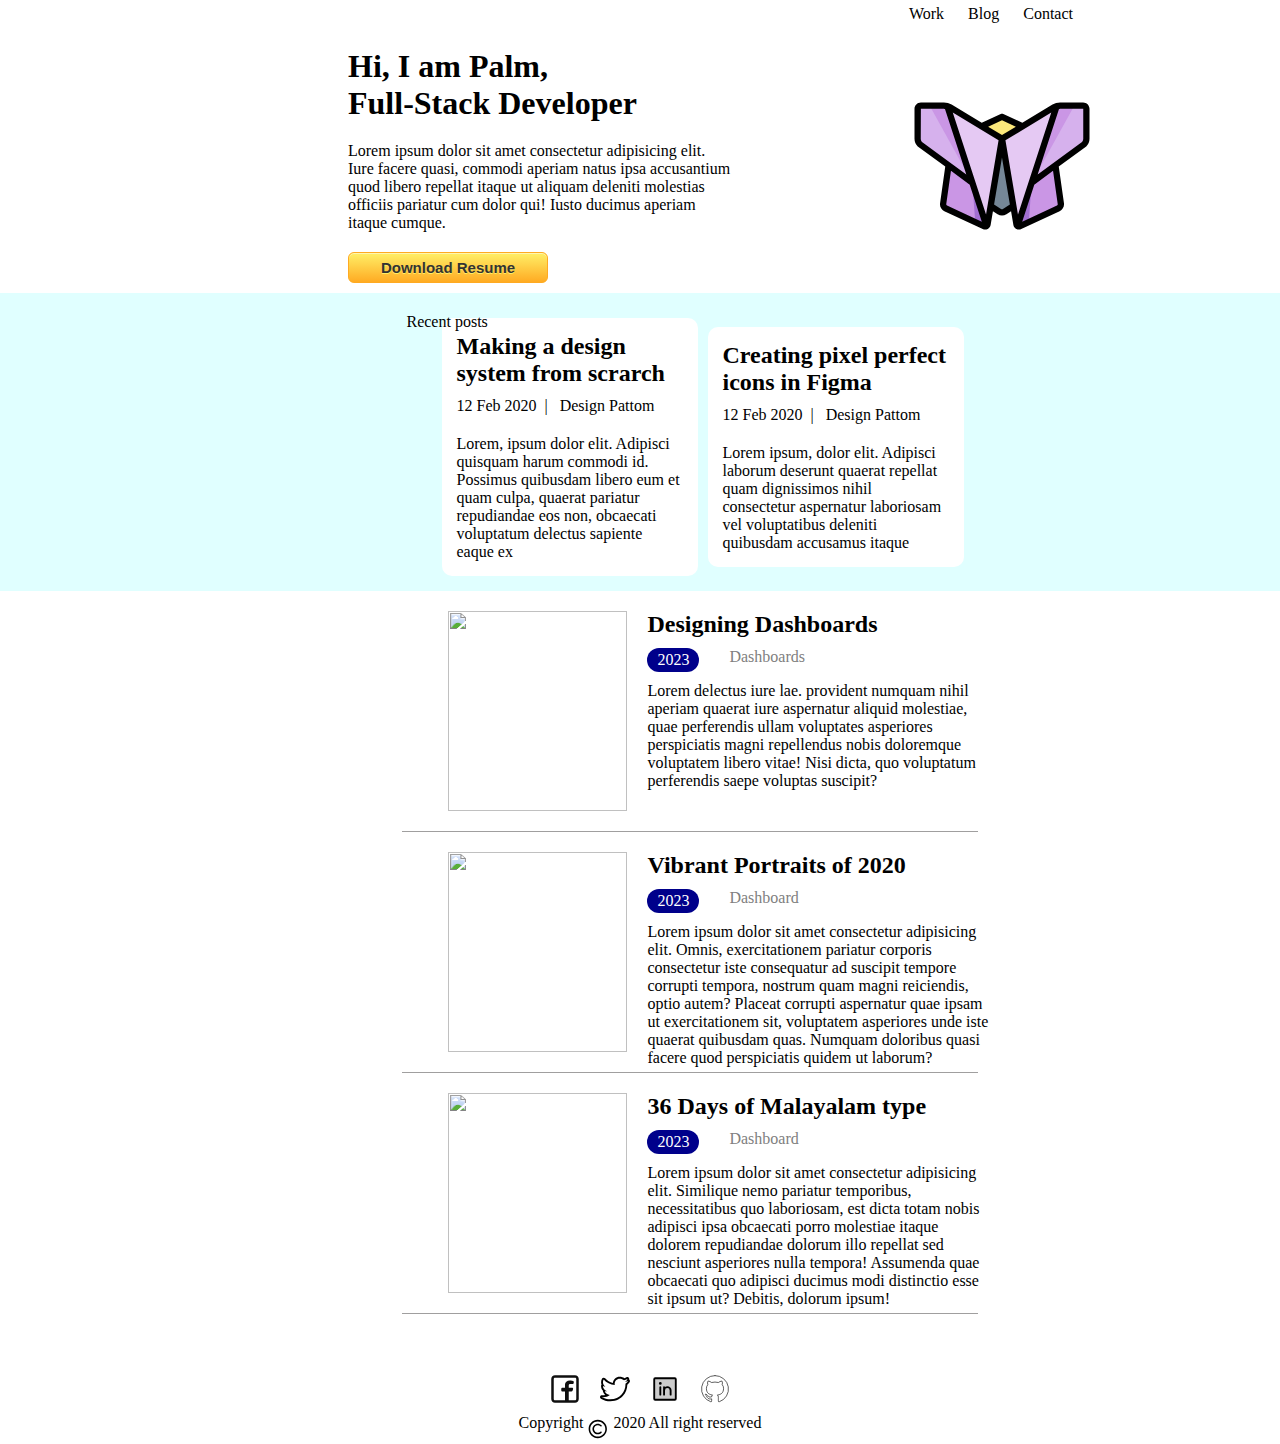
==== index.html @ 0e32b578 "change a href" ====
<!DOCTYPE html>
<html lang="en">

<head>
    <meta charset="UTF-8">
    <meta name="viewport" content="width=device-width, initial-scale=1.0">
    <title>Homework3</title>
    <link rel="stylesheet" href="./css.css">
    <style>
        * {
            margin: 0;
            padding: 0;
            box-sizing: border-box;
        }

        main {
            min-height: 100vh;
            display: flex;
            flex-direction: column;
            justify-content: center;
            align-items: center;
            margin: 0 auto;
        }

        .box1 {
            /* border: 2px solid red; */
            display: flex;
            flex-direction: column;
            justify-content: flex-end;
            margin-bottom: 10px;
            width: 70vw;
            padding: 5px;
        }

        .nav {
            align-self: end;
        }

        nav a {
            padding: 10px;
            text-decoration: none;
            color: black;
        }

        .box2 {
            /* border: 2px dashed red; */
            display: flex;
            flex-direction: row;
            width: 70vw;
            justify-content: center;
            /* background-color: antiquewhite; */
            align-items: center;
        }

        .left1 {
            /* width: 1000px; */
            /* height: 250px; */
            /* margin: 0 auto; */
            display: flex;
            flex-direction: column;
            justify-content: space-evenly;
            /* border: 2px darkgreen dashed; */
            /* background-color: aliceblue; */
            width: 30vw;
            /* margin-left: 66px; */
            /* padding: 10px; */
            /* margin-right: 100px; */
            /* position: relative;
            left: -140px; */
            /* right: 20px; */
            margin: 0 70px;

        }

        .left1>* {
            margin: 10px 0;
        }

        .left1>button {
            width: 200px;
        }

        .img-top-right {
            /* border: 2 solid darkblue; */
            width: 200px;
            height: 200px;
            /* background-color: blue; */
            /* align-self: center; */
            /* margin: 0 auto; */
            border-radius: 50%;
            /* border: 2px dashed red; */
            position: relative;
            right: -100px;

        }

        img {
            width: 100%;
            /* margin: 0 auto; */
        }

        .box3 {
            width: 100vw;
            /* border: 2px dashed darkblue; */
            display: flex;
            background-color: lightcyan;
            position: relative;
            min-height: 230px;
            border-collapse: collapse;
            flex-direction: row;
            justify-content: center;
            align-items: center;

        }

        .head3 {
            background-color: white;
            width: 20vw;
            /* height: 200px; */
            /* max-height: 200px; */
            display: flex;
            flex-direction: column;
            /* justify-content: space-evenly; */
            /* border-collapse: collapse; */
            /* border: 2px solid black; */
            border-radius: 10px;
            padding: 10px;
            margin: 25px 10px 15px 0;
            /* position: relative; */
            /* left: 80px; */


        }

        .head3>* {
            margin: 5px;
        }

        .releft {
            position:relative;
            left: 100px;
            bottom: 120px;
        }

        .reright {
            position: relative;
            left: 1150px;
            bottom: 120px;
            text-decoration: none;
        }

        .reright a {
            text-decoration: none;
        }


        .box4 {
            display: flex;
            justify-content: center;
            align-items: center;
            flex-direction: column;
            /* border: 2px dashed blue; */
            width: 70vw;
        }

        .box41 {
            display: flex;
            flex-direction: row;
            /* border: solid 2px red; */
            width: 55vw;
            margin: 20px;
            height: 200px;
            /* border-bottom: 2px solid lightslategray; */

        }

        .b41img {
            width: 400px;
            height: 200px;
            overflow: hidden;
            /* border: 2px dashed red; */
            margin-left: 160px;
        }

        .b41img>img {
            width: 100%;
            height: 100%;
            object-fit: cover;
            object-position: 100%;

        }

        .b4para {
            /* border: 2px blue dashed; */
            margin-left: 20px;
            width: 60vw;

        }

        .b4y {
            display: flex;
            width: 300px;
            padding: 10px 10px 10px 0;
            /* border: 2px dashed red; */
            /* justify-content: space-around; */
        }

        .b4y>p {
            margin-right: 30px;
            /* border: 2px dashed blue; */
        }

        .h4parap1 {
            background-color: darkblue;
            color: white;
            border-radius: 15px;
            padding: 3px 10px;
        }

        .h4parap2 {
            color: gray;
        }

        .hr {
            border-bottom: 1px solid rgb(160, 159, 159);
            width: 45vw;
            margin-left: 100px;
        }

        .box5 {
            /* border: 2px solid red; */
            width: 70vw;
            display: flex;
            justify-content: center;
            margin-top: 50px;
            /* justify-content: space-around */
        }

        .box5>img {
            width: 30px;
            height: 30px;
            margin: 10px;
        }

        .copy {
            display: flex;
            border-collapse: collapse;
            margin: 0;
        }

        .copy>img {
            width: 30px;
            height: 30px;


        }
    </style>
</head>

<body>
    <main>
        <div class="box1">
            <nav class="nav">
                <a href="works.html">Work</a>
                <a href="blog.html">Blog</a>
                <a href="index.html">Contact</a>
            </nav>
        </div>
        <div class="box2">
            <div class="left1">
                <h1>
                    Hi, I am Palm,<br>
                    Full-Stack Developer
                </h1>
                <p>
                    Lorem ipsum dolor sit amet consectetur adipisicing elit. Iure facere quasi, commodi aperiam natus
                    ipsa accusantium quod libero repellat itaque ut aliquam deleniti molestias officiis pariatur cum
                    dolor qui! Iusto ducimus aperiam itaque cumque.
                </p>
                <button class="myButton">
                    Download Resume
                </button>
            </div>
            <div class="img-top-right">
                <img src="./picsh3/butterfly-origami-paper-svgrepo-com.svg" alt="">
            </div>
        </div>
        <div class="box3">
            <div class="releft">
                <p>Recent posts</p>
            </div>
            <div class="reright">
                <a href="#">View all</a>
            </div>
            <!-- <div class="frame"> -->
            <div class="head3">
                <h2 class="head3-h2">Making a design system from scrarch</h2>

                </h2>
                <p class="head3p-1">12 Feb 2020 &nbsp;| &nbsp; Design Pattom</p>

                </p>
                <p class="head3p-2">Lorem, ipsum dolor elit. Adipisci quisquam harum commodi id. Possimus quibusdam
                    libero eum et quam culpa, quaerat pariatur repudiandae eos non, obcaecati voluptatum delectus
                    sapiente eaque ex
                </p>
            </div>
            <div class="head3">
                <h2 class="head3-h2">Creating pixel perfect icons in Figma</h2>

                </h2>
                <p class="head3p-1">12 Feb 2020 &nbsp;| &nbsp; Design Pattom</p>

                </p>
                <p class="head3p-2">Lorem ipsum, dolor elit. Adipisci laborum deserunt quaerat repellat quam dignissimos
                    nihil consectetur aspernatur laboriosam vel voluptatibus deleniti quibusdam accusamus itaque</p>
            </div>
            <!-- </div> -->
        </div>
        <!-- </div> -->
        <!-- <div class="boxlow"> -->
        <div class="box4">
            <div class="releft4">

            </div>
            <div class="box41">
                <div class="b41img">
                    <img src="./picsh3/pexels-artem-saranin-1496372.jpg" alt="">
                </div>
                <div class="b4para">
                    <h2 class="h4parah2">Designing Dashboards</h2>
                    <div class="b4y">
                        <p class="h4parap1">2023</p>
                        <p class="h4parap2"> Dashboards</p>
                    </div>
                    <p class="h4parap3">Lorem delectus iure lae. provident numquam nihil aperiam quaerat iure aspernatur
                        aliquid molestiae, quae perferendis ullam voluptates asperiores perspiciatis magni repellendus
                        nobis doloremque voluptatem libero vitae! Nisi dicta, quo voluptatum perferendis saepe voluptas
                        suscipit?</p>
                </div>
            </div>
            <div class="hr"></div>
            <div class="box41">
                <div class="b41img">
                    <img src="./picsh3/pexels-pixabay-235986.jpg" alt="">
                </div>
                <div class="b4para">
                    <h2 class="h4parah2">Vibrant Portraits of 2020</h2>
                    <div class="b4y">
                        <p class="h4parap1">2023</p>
                        <p class="h4parap2">Dashboard</p>
                    </div>
                    <p class="h4parap3">Lorem ipsum dolor sit amet consectetur adipisicing elit. Omnis, exercitationem
                        pariatur corporis consectetur iste consequatur ad suscipit tempore corrupti tempora, nostrum
                        quam magni reiciendis, optio autem? Placeat corrupti aspernatur quae ipsam ut exercitationem
                        sit, voluptatem asperiores unde iste quaerat quibusdam quas. Numquam doloribus quasi facere quod
                        perspiciatis quidem ut laborum?</p>
                </div>
            </div>
            <div class="hr"></div>
            <div class="box41">
                <div class="b41img">
                    <img src="./picsh3/pexels-todd-trapani-1420440.jpg" alt="">
                </div>
                <div class="b4para">
                    <h2 class="h4parah2">36 Days of Malayalam type</h2>
                    <div class="b4y">
                        <p class="h4parap1">2023</p>
                        <p class="h4parap2">Dashboard</p>
                    </div>
                    <p class="h4parap3">Lorem ipsum dolor sit amet consectetur adipisicing elit. Similique nemo pariatur
                        temporibus, necessitatibus quo laboriosam, est dicta totam nobis adipisci ipsa obcaecati porro
                        molestiae itaque dolorem repudiandae dolorum illo repellat sed nesciunt asperiores nulla
                        tempora! Assumenda quae obcaecati quo adipisci ducimus modi distinctio esse sit ipsum ut?
                        Debitis, dolorum ipsum!</p>
                </div>
            </div>
            <div class="hr"></div>
        </div>
        <!-- </div> -->
        <div class="box5">
            <img src="./picsh3/facebook-svgrepo-com.svg" alt="">
            <img src="./picsh3/twitter-svgrepo-com.svg" alt="">
            <img src="./picsh3/linkedin-logo-duotone-svgrepo-com.svg" alt="">
            <img src="./picsh3/github-svgrepo-com.svg" alt="">
        </div>
        <div class="copy">Copyright <img src="./picsh3/copyright-svgrepo-com.svg" alt="">2020 All right reserved</div>
    </main>
</body>

</html>
---- css.css ----
.myButton {
	box-shadow:inset 0px 1px 0px 0px #fff6af;
	background:linear-gradient(to bottom, #ffec64 5%, #ffab23 100%);
	background-color:#ffec64;
	border-radius:6px;
	border:1px solid #ffaa22;
	display:inline-block;
	cursor:pointer;
	color:#333333;
	font-family:Arial;
	font-size:15px;
	font-weight:bold;
	padding:6px 24px;
	text-decoration:none;
	text-shadow:0px 1px 0px #ffee66;
}
.myButton:hover {
	background:linear-gradient(to bottom, #ffab23 5%, #ffec64 100%);
	background-color:#ffab23;
}
.myButton:active {
	position:relative;
	top:1px;
}
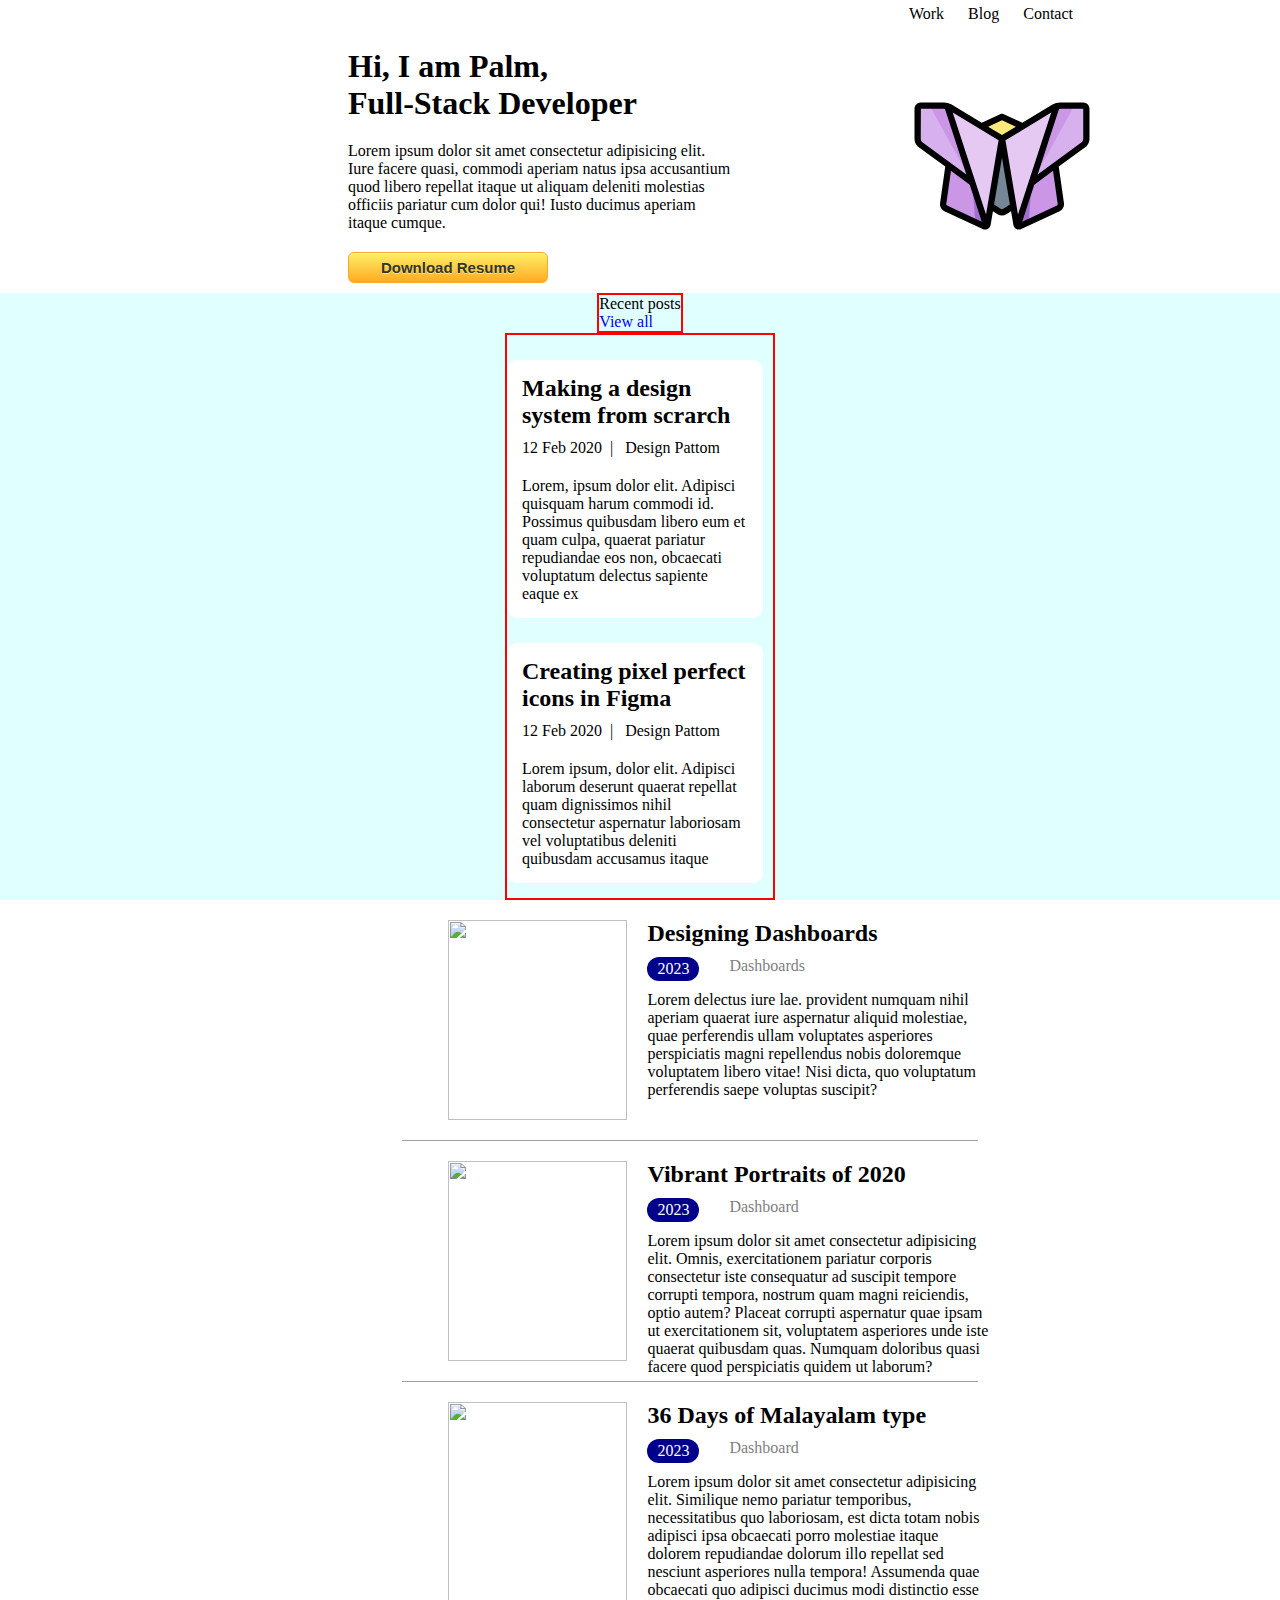
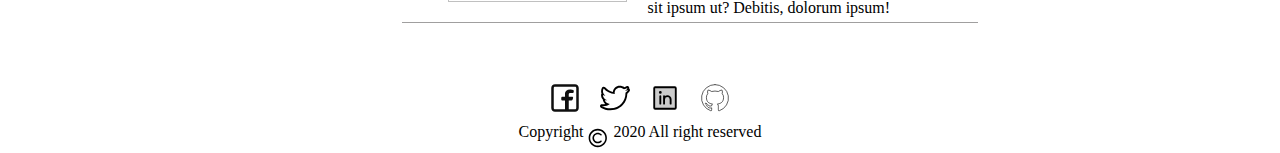
==== commit 91363c1d: "namefile" ====
--- a/index.html
+++ b/index.html
@@ -107,12 +107,12 @@
             position: relative;
             min-height: 230px;
             border-collapse: collapse;
-            flex-direction: row;
+            flex-direction: column;
             justify-content: center;
             align-items: center;
 
         }
-
+  
         .head3 {
             background-color: white;
             width: 20vw;
@@ -136,7 +136,7 @@
             margin: 5px;
         }
 
-        .releft {
+        /* .releft {
             position:relative;
             left: 100px;
             bottom: 120px;
@@ -147,7 +147,7 @@
             left: 1150px;
             bottom: 120px;
             text-decoration: none;
-        }
+        } */
 
         .reright a {
             text-decoration: none;
@@ -263,7 +263,7 @@
             <nav class="nav">
                 <a href="works.html">Work</a>
                 <a href="blog.html">Blog</a>
-                <a href="index.html">Contact</a>
+                <a href="#">Contact</a>
             </nav>
         </div>
         <div class="box2">
@@ -286,13 +286,15 @@
             </div>
         </div>
         <div class="box3">
+            <div class="box3.1.1 " style="border: 2px solid red;">
             <div class="releft">
                 <p>Recent posts</p>
             </div>
             <div class="reright">
                 <a href="#">View all</a>
             </div>
-            <!-- <div class="frame"> -->
+            </div>
+            <div class="box3.1.2" style="border: 2px solid red;">
             <div class="head3">
                 <h2 class="head3-h2">Making a design system from scrarch</h2>
 
@@ -315,10 +317,9 @@
                 <p class="head3p-2">Lorem ipsum, dolor elit. Adipisci laborum deserunt quaerat repellat quam dignissimos
                     nihil consectetur aspernatur laboriosam vel voluptatibus deleniti quibusdam accusamus itaque</p>
             </div>
-            <!-- </div> -->
-        </div>
-        <!-- </div> -->
-        <!-- <div class="boxlow"> -->
+        </div>
+        </div>
+        
         <div class="box4">
             <div class="releft4">
 
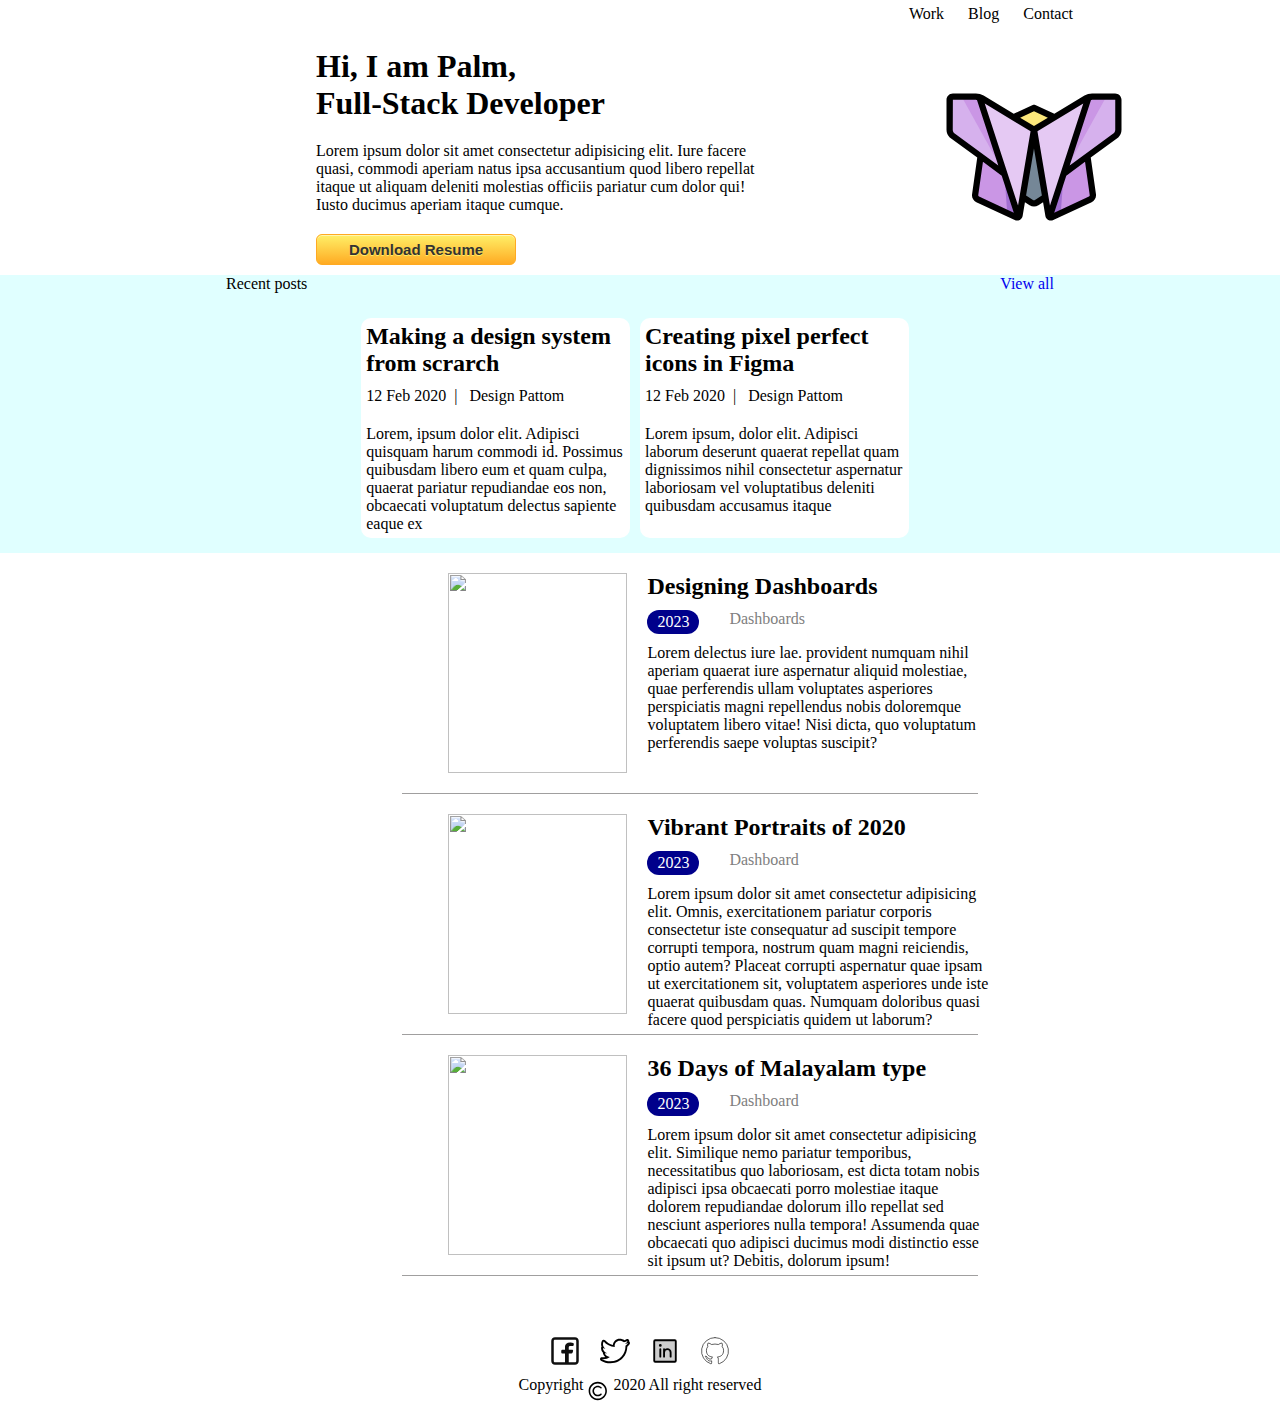
==== commit 8a9e783b: "possition" ====
--- a/index.html
+++ b/index.html
@@ -61,7 +61,7 @@
             justify-content: space-evenly;
             /* border: 2px darkgreen dashed; */
             /* background-color: aliceblue; */
-            width: 30vw;
+            width: 35vw;
             /* margin-left: 66px; */
             /* padding: 10px; */
             /* margin-right: 100px; */
@@ -112,10 +112,23 @@
             align-items: center;
 
         }
+        .box311{ 
+            display: flex;
+            width: 92vh;
+            justify-content: space-evenly;
+            /* border: 2px solid red; */
+
+        }
+        .box312 {
+            display: flex;
+            margin:0 auto;
+            padding: 0;
+            
+        }
   
         .head3 {
             background-color: white;
-            width: 20vw;
+            width: 21vw;
             /* height: 200px; */
             /* max-height: 200px; */
             display: flex;
@@ -124,7 +137,7 @@
             /* border-collapse: collapse; */
             /* border: 2px solid black; */
             border-radius: 10px;
-            padding: 10px;
+            /* padding: 10px; */
             margin: 25px 10px 15px 0;
             /* position: relative; */
             /* left: 80px; */
@@ -136,18 +149,20 @@
             margin: 5px;
         }
 
-        /* .releft {
-            position:relative;
-            left: 100px;
-            bottom: 120px;
+        .releft {
+            display: inline-block;
+            width: 50%;
+           
+           
         }
 
         .reright {
-            position: relative;
-            left: 1150px;
-            bottom: 120px;
+            display: inline-block;
+            width: 50%;
             text-decoration: none;
-        } */
+            text-align: right;
+            color: blue;
+        } 
 
         .reright a {
             text-decoration: none;
@@ -286,7 +301,7 @@
             </div>
         </div>
         <div class="box3">
-            <div class="box3.1.1 " style="border: 2px solid red;">
+            <div class="box311" >
             <div class="releft">
                 <p>Recent posts</p>
             </div>
@@ -294,7 +309,7 @@
                 <a href="#">View all</a>
             </div>
             </div>
-            <div class="box3.1.2" style="border: 2px solid red;">
+            <div class="box312">
             <div class="head3">
                 <h2 class="head3-h2">Making a design system from scrarch</h2>
 
@@ -389,4 +404,4 @@
     </main>
 </body>
 
-</html>+</html>
